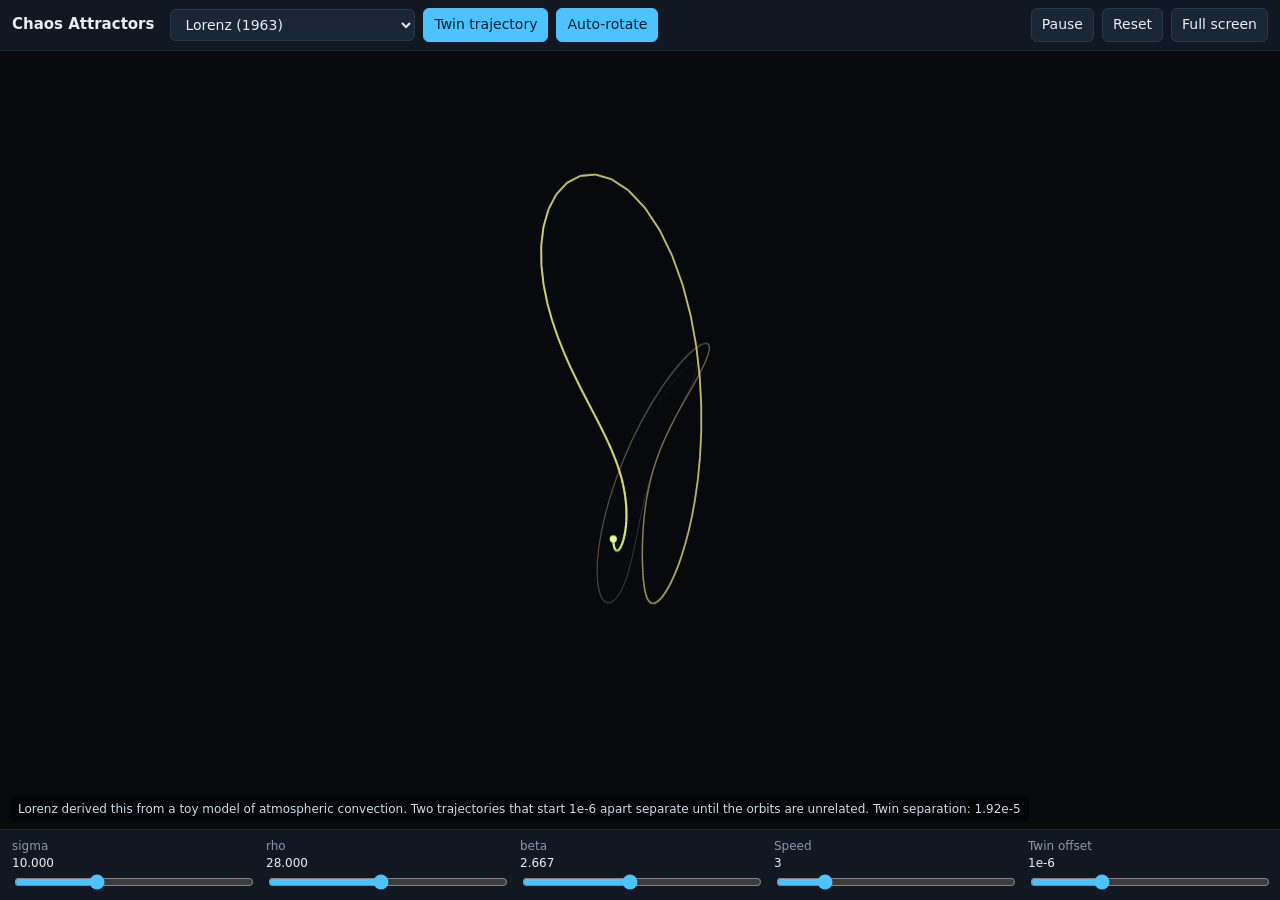
==== chaos-attractors/index.html @ f4f66607 "Add Chaos Attractors Co-Authored-By: Claude Sonnet 5.5 <noreply@anthropic.com> Claude-Session: https" ====
<!doctype html>
<html lang="en">
<head>
<meta charset="utf-8">
<meta name="viewport" content="width=device-width,initial-scale=1">
<title>Chaos Attractors | x9m8</title>
<style>
:root{--bg:#07090d;--panel:#111821;--ink:#e6edf3;--mute:#8b98a8;--acc:#4cc2ff}
*{box-sizing:border-box}
html,body{margin:0;height:100%;background:var(--bg);color:var(--ink);font:14px/1.4 system-ui,Segoe UI,Roboto,sans-serif}
#app{display:flex;flex-direction:column;height:100%}
header{display:flex;align-items:center;gap:8px;padding:8px 12px;background:var(--panel);border-bottom:1px solid #1f2a38;flex-wrap:wrap}
header h1{font-size:15px;margin:0 8px 0 0;font-weight:600}
.sp{flex:1}
button,select{background:#1b2634;color:var(--ink);border:1px solid #2a384b;border-radius:6px;padding:6px 10px;font:inherit;cursor:pointer}
button:hover,select:hover{border-color:var(--acc)}
button.on{background:var(--acc);color:#04202e;border-color:var(--acc)}
#stage{flex:1;position:relative;min-height:0;touch-action:none}
canvas{position:absolute;inset:0;width:100%;height:100%}
#info{position:absolute;left:10px;bottom:8px;font-size:12px;color:#cde;background:#0009;padding:4px 8px;border-radius:4px;pointer-events:none;max-width:90%}
#ctl{display:grid;grid-template-columns:repeat(auto-fit,minmax(140px,1fr));gap:6px 14px;padding:8px 12px;background:var(--panel);border-top:1px solid #1f2a38}
#ctl label{display:flex;flex-direction:column;font-size:12px;color:var(--mute)}
#ctl label b{color:var(--ink);font-weight:500}
input[type=range]{width:100%;accent-color:var(--acc)}
</style>
</head>
<body>
<div id="app">
<header>
<h1>Chaos Attractors</h1>
<select id="sys"></select>
<button id="bTwin" class="on">Twin trajectory</button>
<button id="bSpin" class="on">Auto-rotate</button>
<span class="sp"></span>
<button id="bPause">Pause</button>
<button id="bReset">Reset</button>
<button id="bFS">Full screen</button>
</header>
<div id="stage"><canvas id="c"></canvas><div id="info"></div></div>
<div id="ctl"></div>
</div>
<script>
(()=>{
const $=id=>document.getElementById(id);
// Each system: derivative function, parameters, start state, view scale and centre
const SYS={
 lorenz:{name:'Lorenz (1963)',p:{sigma:[10,0,30,.1],rho:[28,0,60,.1],beta:[8/3,0,6,.01]},x0:[1,1,1],scale:30,ctr:[0,0,25],dt:.005,
  f:(s,p)=>[p.sigma*(s[1]-s[0]),s[0]*(p.rho-s[2])-s[1],s[0]*s[1]-p.beta*s[2]],
  note:'Lorenz derived this from a toy model of atmospheric convection. Two trajectories that start 1e-6 apart separate until the orbits are unrelated.'},
 rossler:{name:'Rössler',p:{a:[.2,0,.5,.005],b:[.2,0,.5,.005],c:[5.7,2,14,.05]},x0:[1,1,1],scale:13,ctr:[0,0,8],dt:.01,
  f:(s,p)=>[-s[1]-s[2],s[0]+p.a*s[1],p.b+s[2]*(s[0]-p.c)],
  note:'Rössler designed this as the simplest flow with chaos: one spiral plus an occasional fold. Raise c to watch it go from a loop to a period-doubling cascade and chaos.'},
 thomas:{name:'Thomas cyclically symmetric',p:{b:[.208186,0,.4,.001]},x0:[.1,0,0],scale:4.2,ctr:[0,0,0],dt:.05,
  f:(s,p)=>[Math.sin(s[1])-p.b*s[0],Math.sin(s[2])-p.b*s[1],Math.sin(s[0])-p.b*s[2]],
  note:'A friction-like parameter b sets everything. Near 0.208 it is chaotic; above about 0.32 the motion settles to a fixed point.'},
 aizawa:{name:'Aizawa',p:{a:[.95,.5,1.2,.005],b:[.7,.2,1.2,.005],c:[.6,.2,1,.005],d:[3.5,1,6,.05],e:[.25,0,.6,.005],f:[.1,0,.3,.005]},x0:[.1,0,0],scale:1.9,ctr:[0,0,.3],dt:.01,
  f:(s,p)=>[(s[2]-p.b)*s[0]-p.d*s[1],p.d*s[0]+(s[2]-p.b)*s[1],p.c+p.a*s[2]-s[2]**3/3-(s[0]*s[0]+s[1]*s[1])*(1+p.e*s[2])+p.f*s[2]*s[0]**3],
  note:'A spherical, ball-with-a-tube attractor. The shape changes noticeably with a few of the sliders.'},
 chen:{name:'Chen',p:{a:[35,20,45,.1],b:[3,1,6,.05],c:[28,15,35,.1]},x0:[-3,2,20],scale:30,ctr:[0,0,25],dt:.002,
  f:(s,p)=>[p.a*(s[1]-s[0]),(p.c-p.a)*s[0]-s[0]*s[2]+p.c*s[1],s[0]*s[1]-p.b*s[2]],
  note:'A cousin of Lorenz with a different sign structure in one term: two lobes again, but the paths cross differently.'},
 halvorsen:{name:'Halvorsen',p:{a:[1.89,1,2.5,.01]},x0:[-1.48,-1.51,2.04],scale:14,ctr:[0,0,0],dt:.005,
  f:(s,p)=>[-p.a*s[0]-4*s[1]-4*s[2]-s[1]*s[1],-p.a*s[1]-4*s[2]-4*s[0]-s[2]*s[2],-p.a*s[2]-4*s[0]-4*s[1]-s[0]*s[0]],
  note:'Three-fold symmetric: the same equation rotated through x, y and z, so it winds three arms around the origin.'}
};
let cur='lorenz',params={},A,B,trailA=[],trailB=[],twin=true,spin=true,paused=false,yaw=.6,pitch=.35,zoom=1,sep0=1e-6;
const MAX=4500;
function loadSys(k){cur=k;const S=SYS[k];params={};for(const q in S.p)params[q]=S.p[q][0];buildCtl();resetState();$('info').textContent=S.note}
function resetState(){const S=SYS[cur];A=S.x0.slice();B=S.x0.slice();B[0]+=sep0;trailA=[];trailB=[];
  // run a short warm-up so the trajectory is on the attractor
  for(let i=0;i<4000;i++){A=rk4(A,S.dt);B=rk4(B,S.dt)} B=A.slice();B[0]+=sep0;}
function rk4(s,h){const S=SYS[cur],f=S.f,p=params;const k1=f(s,p);const s2=s.map((v,i)=>v+h/2*k1[i]);const k2=f(s2,p);const s3=s.map((v,i)=>v+h/2*k2[i]);const k3=f(s3,p);const s4=s.map((v,i)=>v+h*k3[i]);const k4=f(s4,p);return s.map((v,i)=>v+h/6*(k1[i]+2*k2[i]+2*k3[i]+k4[i]))}
function buildCtl(){const box=$('ctl');box.innerHTML='';const S=SYS[cur];
  for(const q in S.p){const [v,mn,mx,st]=S.p[q];const l=document.createElement('label');l.innerHTML=`${q} <b id="v_${q}">${(+v).toFixed(3)}</b>`;const r=document.createElement('input');r.type='range';r.min=mn;r.max=mx;r.step=st;r.value=v;r.oninput=()=>{params[q]=+r.value;$('v_'+q).textContent=(+r.value).toFixed(3);trailA=[];trailB=[]};l.appendChild(r);box.appendChild(l)}
  const l=document.createElement('label');l.innerHTML='Speed <b id="v_sp">3</b>';const r=document.createElement('input');r.type='range';r.min=1;r.max=12;r.step=1;r.value=3;r.oninput=()=>{speed=+r.value;$('v_sp').textContent=speed};l.appendChild(r);box.appendChild(l);
  const l2=document.createElement('label');l2.innerHTML='Twin offset <b id="v_sep">1e-6</b>';const r2=document.createElement('input');r2.type='range';r2.min=-8;r2.max=-1;r2.step=.5;r2.value=-6;r2.oninput=()=>{sep0=Math.pow(10,+r2.value);$('v_sep').textContent='1e'+r2.value;resetState()};l2.appendChild(r2);box.appendChild(l2)}
let speed=3;
const cv=$('c'),cx=cv.getContext('2d');
function proj(p){const S=SYS[cur];const x=p[0]-S.ctr[0],y=p[1]-S.ctr[1],z=p[2]-S.ctr[2];
  const cy=Math.cos(yaw),sy=Math.sin(yaw),cp=Math.cos(pitch),sp=Math.sin(pitch);
  const x1=x*cy-y*sy,y1=x*sy+y*cy;const y2=y1*cp-z*sp,z2=y1*sp+z*cp;
  const sc=Math.min(cv.width,cv.height)/(S.scale*3.2)*zoom;
  return [cv.width/2+x1*sc,cv.height/2-z2*sc*1+y2*0,z2]}
function proj2(p){ // top-down tilt: x on screen horizontal, z vertical, y depth for shading
  const S=SYS[cur];const x=p[0]-S.ctr[0],y=p[1]-S.ctr[1],z=p[2]-S.ctr[2];
  const cy=Math.cos(yaw),sy=Math.sin(yaw),cp=Math.cos(pitch),sp=Math.sin(pitch);
  const x1=x*cy-y*sy,y1=x*sy+y*cy;const vy=z*cp-y1*sp,depth=z*sp+y1*cp;
  const sc=Math.min(cv.width,cv.height)*0.44/S.scale*zoom;
  return [cv.width/2+x1*sc,cv.height/2-vy*sc,depth]}
function draw(){
  const r=cv.getBoundingClientRect(),dpr=devicePixelRatio||1;const w=Math.round(r.width*dpr),h=Math.round(r.height*dpr);if(cv.width!==w||cv.height!==h){cv.width=w;cv.height=h}
  cx.fillStyle='#07090d';cx.fillRect(0,0,cv.width,cv.height);
  const S=SYS[cur];
  const drawTrail=(t,hue)=>{
    const n=t.length;if(n<2)return;
    for(let i=1;i<n;i++){
      const a=proj2(t[i-1]),b=proj2(t[i]);const age=i/n;
      cx.strokeStyle=`hsla(${hue+age*50},90%,${40+age*25}%,${0.12+age*0.88})`;cx.lineWidth=(0.6+age*1.6)*dpr;
      cx.beginPath();cx.moveTo(a[0],a[1]);cx.lineTo(b[0],b[1]);cx.stroke();
    }
    const e=proj2(t[n-1]);cx.fillStyle=`hsl(${hue+50},100%,75%)`;cx.beginPath();cx.arc(e[0],e[1],3.5*dpr,0,6.3);cx.fill();
  };
  drawTrail(trailA,200);
  if(twin)drawTrail(trailB,20);
  if(twin){const d=Math.hypot(A[0]-B[0],A[1]-B[1],A[2]-B[2]);$('info').textContent=S.note+'  Twin separation: '+d.toExponential(2)}
}
let drag=null;
cv.addEventListener('pointerdown',e=>{drag=[e.clientX,e.clientY];cv.setPointerCapture(e.pointerId);spin=false;$('bSpin').classList.remove('on')});
cv.addEventListener('pointermove',e=>{if(!drag)return;yaw+=(e.clientX-drag[0])*.008;pitch=Math.max(-1.4,Math.min(1.4,pitch+(e.clientY-drag[1])*.008));drag=[e.clientX,e.clientY]});
cv.addEventListener('pointerup',()=>drag=null);
cv.addEventListener('wheel',e=>{e.preventDefault();zoom=Math.max(.3,Math.min(4,zoom*(e.deltaY<0?1.1:.9)))},{passive:false});
function frame(){
  if(!paused){const S=SYS[cur];
    for(let i=0;i<speed*4;i++){A=rk4(A,S.dt);if(twin)B=rk4(B,S.dt);
      if(i%2==0){trailA.push(A.slice());if(twin)trailB.push(B.slice())}}
    if(trailA.length>MAX)trailA.splice(0,trailA.length-MAX);if(trailB.length>MAX)trailB.splice(0,trailB.length-MAX);
    if(!isFinite(A[0])||Math.abs(A[0])>1e6){resetState()}
    if(spin)yaw+=.004}
  draw();requestAnimationFrame(frame)}
const sel=$('sys');for(const k in SYS){const o=document.createElement('option');o.value=k;o.textContent=SYS[k].name;sel.appendChild(o)}
sel.onchange=()=>loadSys(sel.value);
$('bTwin').onclick=e=>{twin=!twin;e.target.classList.toggle('on',twin);if(twin){B=A.slice();B[0]+=sep0;trailB=[]}};
$('bSpin').onclick=e=>{spin=!spin;e.target.classList.toggle('on',spin)};
$('bPause').onclick=e=>{paused=!paused;e.target.textContent=paused?'Play':'Pause'};
$('bReset').onclick=resetState;
$('bFS').onclick=()=>{const el=document.documentElement;if(document.fullscreenElement||document.webkitFullscreenElement){(document.exitFullscreen||document.webkitExitFullscreen).call(document)}else{(el.requestFullscreen||el.webkitRequestFullscreen).call(el)}};
loadSys('lorenz');frame();
})();
</script>
</body>
</html>
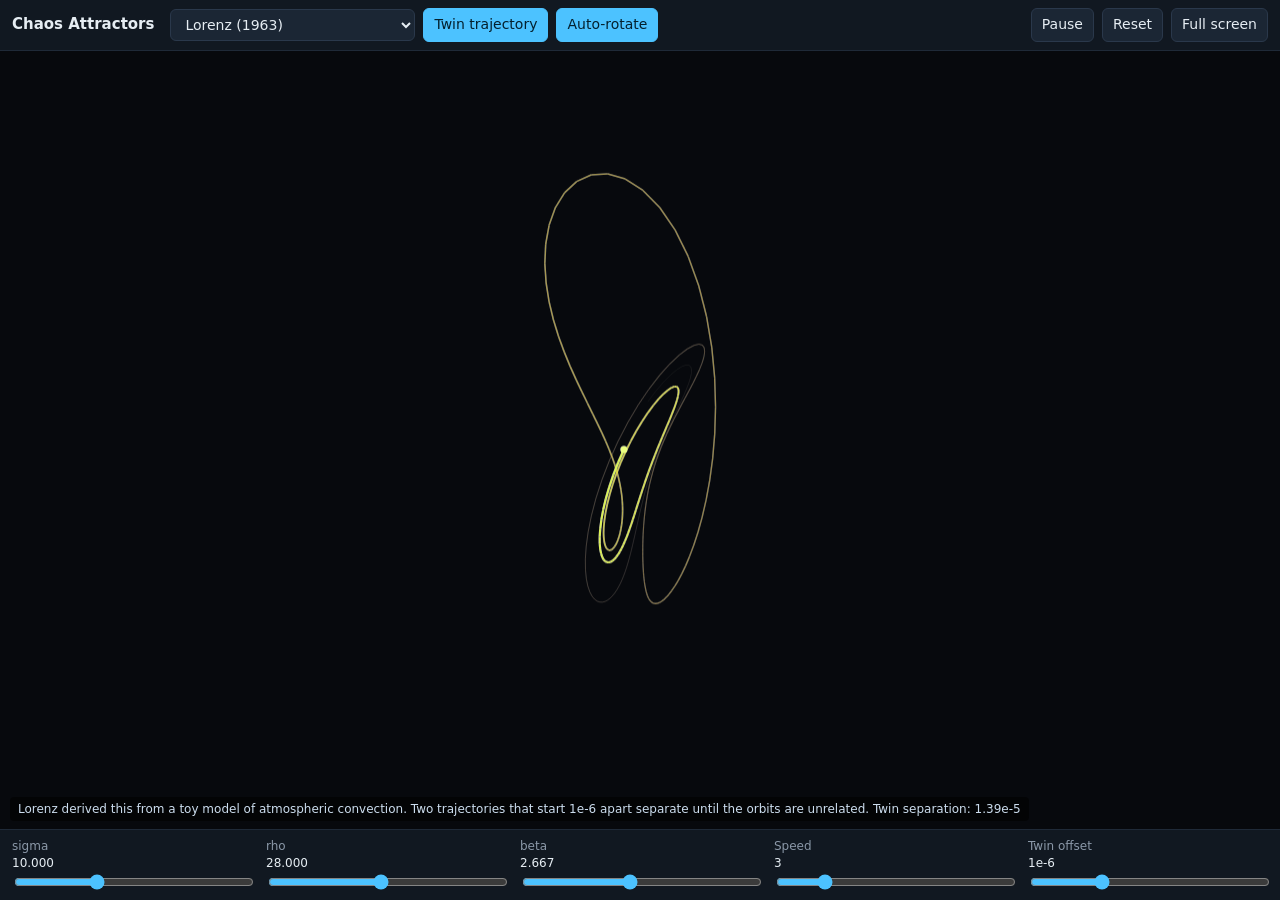
==== commit 31588a66: "Fix Thomas note wording Co-Authored-By: Claude Sonnet 5.5 <noreply@anthropic.com> Claude-Session: ht" ====
--- a/chaos-attractors/index.html
+++ b/chaos-attractors/index.html
@@ -52,7 +52,7 @@
   note:'Rössler designed this as the simplest flow with chaos: one spiral plus an occasional fold. Raise c to watch it go from a loop to a period-doubling cascade and chaos.'},
  thomas:{name:'Thomas cyclically symmetric',p:{b:[.208186,0,.4,.001]},x0:[.1,0,0],scale:4.2,ctr:[0,0,0],dt:.05,
   f:(s,p)=>[Math.sin(s[1])-p.b*s[0],Math.sin(s[2])-p.b*s[1],Math.sin(s[0])-p.b*s[2]],
-  note:'A friction-like parameter b sets everything. Near 0.208 it is chaotic; above about 0.32 the motion settles to a fixed point.'},
+  note:'The parameter b sets how dissipative the system is. At 0.208 the motion is chaotic; as b rises it calms into limit cycles and eventually a fixed point. At b near 0 it wanders the whole space.'},
  aizawa:{name:'Aizawa',p:{a:[.95,.5,1.2,.005],b:[.7,.2,1.2,.005],c:[.6,.2,1,.005],d:[3.5,1,6,.05],e:[.25,0,.6,.005],f:[.1,0,.3,.005]},x0:[.1,0,0],scale:1.9,ctr:[0,0,.3],dt:.01,
   f:(s,p)=>[(s[2]-p.b)*s[0]-p.d*s[1],p.d*s[0]+(s[2]-p.b)*s[1],p.c+p.a*s[2]-s[2]**3/3-(s[0]*s[0]+s[1]*s[1])*(1+p.e*s[2])+p.f*s[2]*s[0]**3],
   note:'A spherical, ball-with-a-tube attractor. The shape changes noticeably with a few of the sliders.'},
